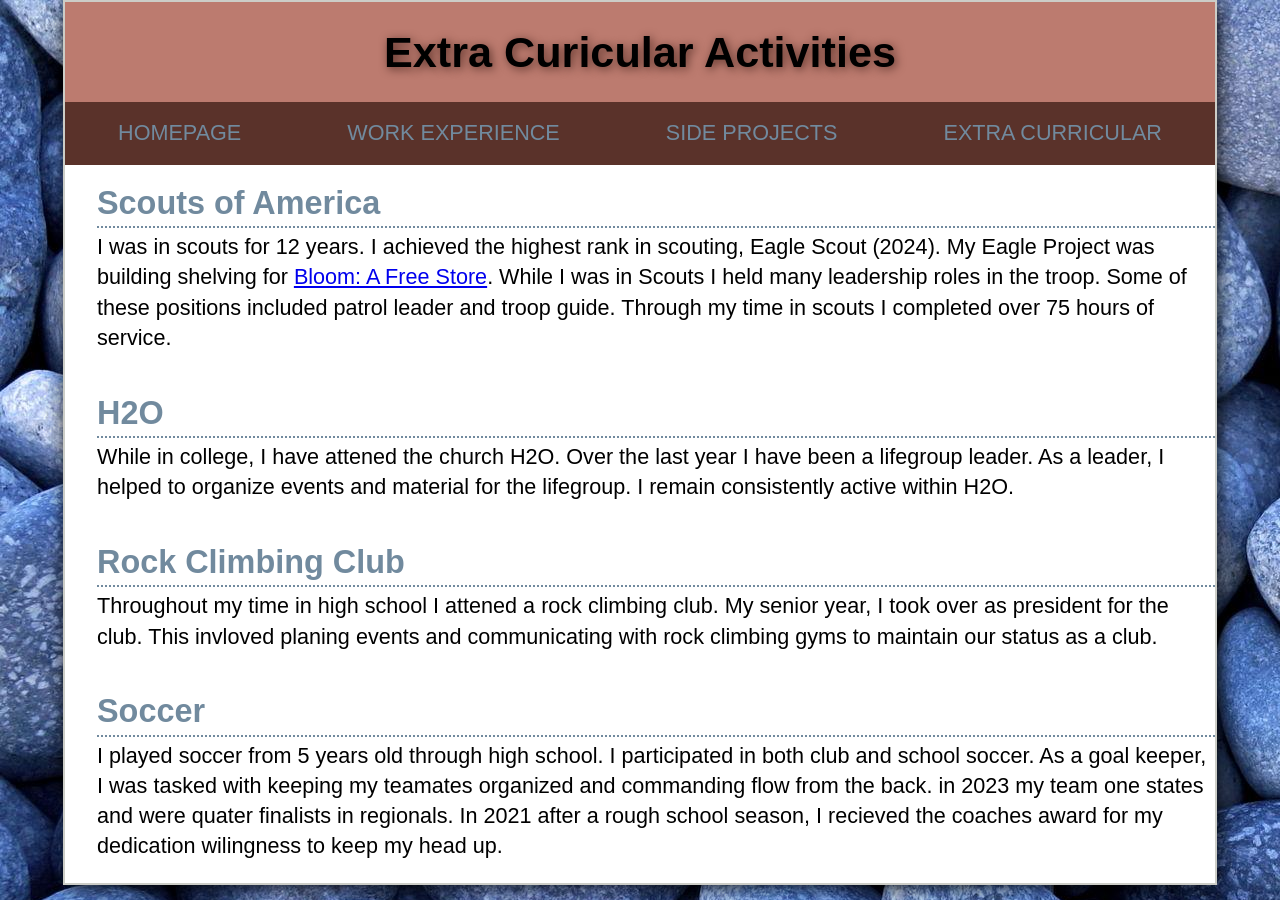
==== extraCuricular.html @ 3fa8f6e5 "rough draft for html and css" ====
<!DOCTYPE html>
<html lang="en">
<head>
  <meta charset="UTF-8">
  <meta name="viewport" content="width=device-width, initial-scale=1.0">
  <title>Extra Curicular</title>
  <link rel="stylesheet" href="reset.css">
  <link rel="stylesheet" href="main.css">
</head>
<body>
  <div class="wrapper">
    <header>
      <h1>Extra Curicular Activities</h1>
    </header>

      <nav>
        <ul>
          <li><a href="index.html">Homepage</a></li>
          <li><a href="workExp.html">Work Experience</a></li>
          <li><a href="sideProjects.html">Side Projects</a></li>
          <li><a href="extraCuricular.html">Extra Curricular</a></li>
        </ul>
      </nav>

    <div class="inner">
      <h2>Scouts of America</h2>
      <p>I was in scouts for 12 years. I achieved the highest rank in scouting, Eagle Scout (2024). My Eagle Project was building shelving for <a href="https://bloomfreestore.org/">Bloom: A Free Store</a>. While I was in Scouts I held many leadership roles in the troop. Some of these positions included patrol leader and troop guide. Through my time in scouts I completed over 75 hours of service.</p>

      <h2>H2O</h2>
      <p>While in college, I have attened the church H2O. Over the last year I have been a lifegroup leader. As a leader, I helped to organize events and material for the lifegroup. I remain consistently active within H2O.</p>

      <h2>Rock Climbing Club</h2>
      <p>Throughout my time in high school I attened a rock climbing club. My senior year, I took over as president for the club. This invloved planing events and communicating with rock climbing gyms to maintain our status as a club.</p>

      <h2>Soccer</h2>
      <p> I played soccer from 5 years old through high school. I participated in both club and school soccer. As a goal keeper, I was tasked with keeping my teamates organized and commanding flow from the back. in 2023 my team one states and were quater finalists in regionals. In 2021 after a rough school season, I recieved the coaches award for my dedication wilingness to keep my head up.</p>

    </div>
  </div>
</body>
</html>
---- main.css ----
body {
  font-family: sans-serif;
  background-image: url(images/rock_background.jpg);
  font-size: 135%;
  line-height: 1.4;
}

body h2 {
  padding-top: 1rem;
  font-size: 150%;
  color: #718A9E;
  border-bottom: 2px dotted #718A9E;
}

body h3 {
  padding-top: 1rem;
  font-size: 125%;
  color: #5A322A;
}

.wrapper {
  background-color: white;
  max-width: 1150px;
  margin: 0 auto;
  border: 2px solid #CCCDC7;
  box-shadow: 2px 2px 20px black;
}

.inner {
  padding-left: 2rem;
}

.inner li {
  margin-left: 6rem;
}

header {
  background-color: #BC7B6F;
  padding: 20px;
  text-align: center;
}

header h1 {
  font-size: 200%;
  text-shadow: 2px 2px 10px #5A322A;
}

nav {
  background-color: #5A322A;
  text-transform: uppercase;
  overflow: hidden;
}

nav ul {
  display: flex;
  justify-content: space-around;
  flex-wrap: wrap;
}

nav li {
  list-style-type: none;
  padding: 1rem;
}

nav a {
  color: #718A9E;
  text-decoration: none;
  padding: 1rem 2rem;
}

nav a:hover {
  background-color: black;
  border: 2px solid black;
  border-radius: 2rem;
}

p {
  padding-top: 0.25rem;
}

figure img {
  max-width: 300px;
}

figure figcaption {
  font-size: 75%;
  font-family:Cambria, Cochin, Georgia, Times, 'Times New Roman', serif;
  color: #5A322A;
}
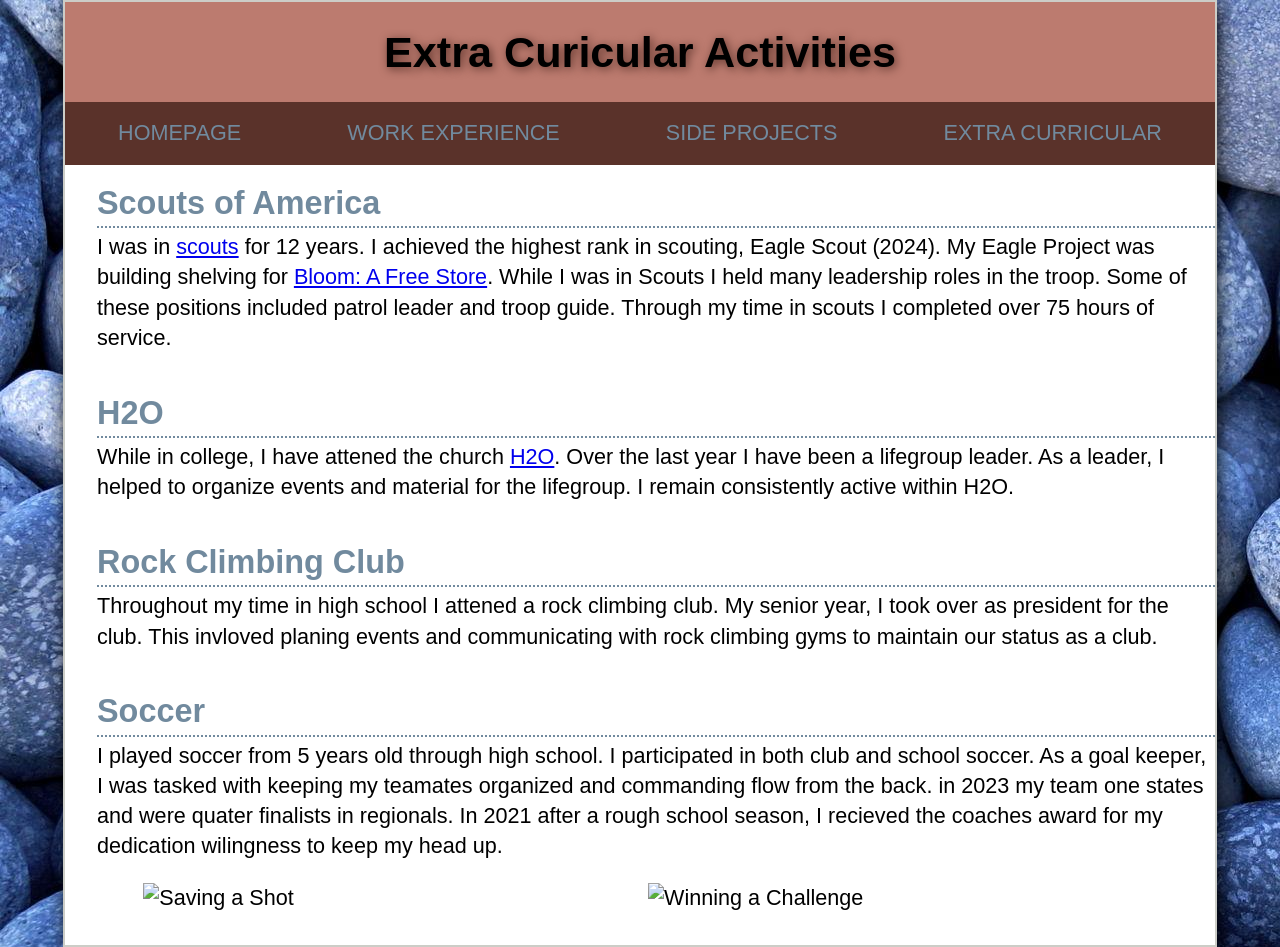
==== commit d360e312: "Final touch-ups" ====
--- a/extraCuricular.html
+++ b/extraCuricular.html
@@ -24,10 +24,10 @@
 
     <div class="inner">
       <h2>Scouts of America</h2>
-      <p>I was in scouts for 12 years. I achieved the highest rank in scouting, Eagle Scout (2024). My Eagle Project was building shelving for <a href="https://bloomfreestore.org/">Bloom: A Free Store</a>. While I was in Scouts I held many leadership roles in the troop. Some of these positions included patrol leader and troop guide. Through my time in scouts I completed over 75 hours of service.</p>
+      <p>I was in <a href="https://www.scouting.org/">scouts</a> for 12 years. I achieved the highest rank in scouting, Eagle Scout (2024). My Eagle Project was building shelving for <a href="https://bloomfreestore.org/">Bloom: A Free Store</a>. While I was in Scouts I held many leadership roles in the troop. Some of these positions included patrol leader and troop guide. Through my time in scouts I completed over 75 hours of service.</p>
 
       <h2>H2O</h2>
-      <p>While in college, I have attened the church H2O. Over the last year I have been a lifegroup leader. As a leader, I helped to organize events and material for the lifegroup. I remain consistently active within H2O.</p>
+      <p>While in college, I have attened the church <a href="https://h2ocincinnati.com/">H2O</a>. Over the last year I have been a lifegroup leader. As a leader, I helped to organize events and material for the lifegroup. I remain consistently active within H2O.</p>
 
       <h2>Rock Climbing Club</h2>
       <p>Throughout my time in high school I attened a rock climbing club. My senior year, I took over as president for the club. This invloved planing events and communicating with rock climbing gyms to maintain our status as a club.</p>
@@ -35,6 +35,11 @@
       <h2>Soccer</h2>
       <p> I played soccer from 5 years old through high school. I participated in both club and school soccer. As a goal keeper, I was tasked with keeping my teamates organized and commanding flow from the back. in 2023 my team one states and were quater finalists in regionals. In 2021 after a rough school season, I recieved the coaches award for my dedication wilingness to keep my head up.</p>
 
+      <div class="double">
+        <img src="images/goalkeeper1.jpg" alt="Saving a Shot">
+        <img src="images/goalkeeper2.jpg" alt="Winning a Challenge">
+      </div>
+
     </div>
   </div>
 </body>
--- a/main.css
+++ b/main.css
@@ -32,6 +32,23 @@
 
 .inner li {
   margin-left: 6rem;
+}
+
+.center {
+  font-size: 175%;
+  text-align: center;
+}
+
+.intro {
+    display: grid;
+    grid-template-columns: 1fr 1fr;
+    gap: 35px;
+    align-items: center;
+    padding: 2rem 0 0 2rem;
+}
+
+.intro img {
+  max-width: 300px;
 }
 
 header {
@@ -87,3 +104,23 @@
   font-family:Cambria, Cochin, Georgia, Times, 'Times New Roman', serif;
   color: #5A322A;
 }
+
+h2 a {
+  color: #718A9E;
+}
+
+h2 a:hover {
+  color: blue;
+}
+
+.double {
+  display: flex;
+  justify-content: center;
+  gap: 16px;
+  padding: 0 2rem 2rem 0;
+}
+
+.double img {
+  width: 45%;
+  height: auto;
+}
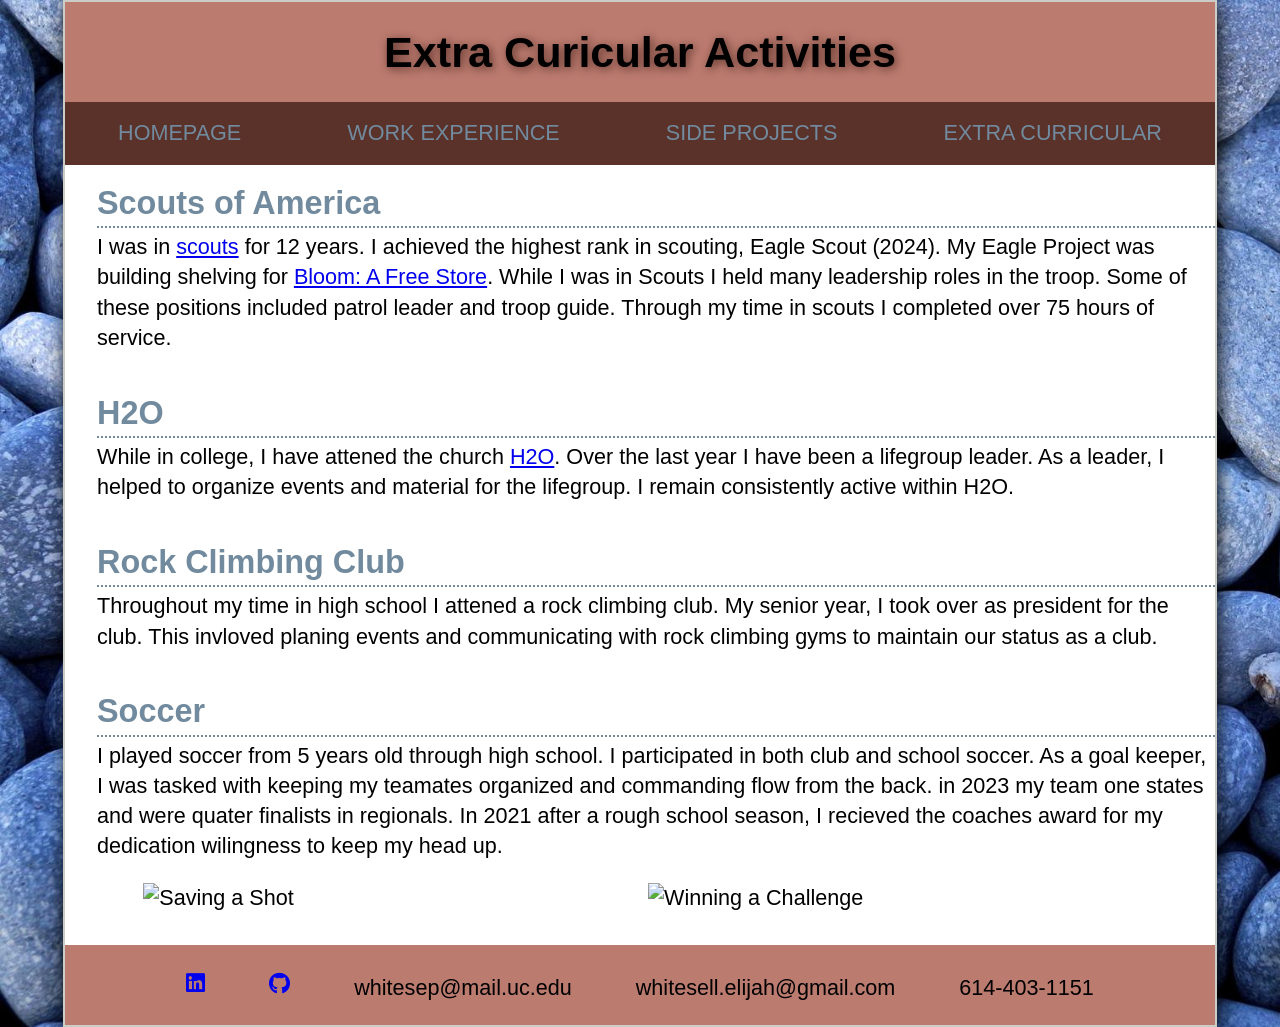
==== commit 5a0b3be7: "Final touches and footer" ====
--- a/extraCuricular.html
+++ b/extraCuricular.html
@@ -6,6 +6,7 @@
   <title>Extra Curicular</title>
   <link rel="stylesheet" href="reset.css">
   <link rel="stylesheet" href="main.css">
+  <link rel="stylesheet" href="https://use.fontawesome.com/releases/v5.15.4/css/all.css" integrity="sha384-DyZ88mC6Up2uqS4h/KRgHuoeGwBcD4Ng9SiP4dIRy0EXTlnuz47vAwmeGwVChigm" crossorigin="anonymous"/>
 </head>
 <body>
   <div class="wrapper">
@@ -41,6 +42,13 @@
       </div>
 
     </div>
+    <footer>
+      <a href="https://www.linkedin.com/in/elijah-whitesell-3b9259321/"><i class="fab fa-linkedin"></i></a>
+      <a href="https://github.com/ElijahWhitesell"><i class="fab fa-github"></i></a>
+      <p>whitesep@mail.uc.edu</p>
+      <p>whitesell.elijah@gmail.com</p>
+      <p>614-403-1151</p>
+    </footer>
   </div>
 </body>
 </html>
--- a/main.css
+++ b/main.css
@@ -1,6 +1,7 @@
 body {
   font-family: sans-serif;
   background-image: url(images/rock_background.jpg);
+  background-size: 135%;
   font-size: 135%;
   line-height: 1.4;
 }
@@ -124,3 +125,15 @@
   width: 45%;
   height: auto;
 }
+
+footer {
+  display: flex;
+  justify-content: center;
+  gap: 4rem;
+  padding: 1.5rem 0 0 0;
+  background-color: #BC7B6F;
+}
+
+footer a:hover {
+  color: #5A322A;
+}
